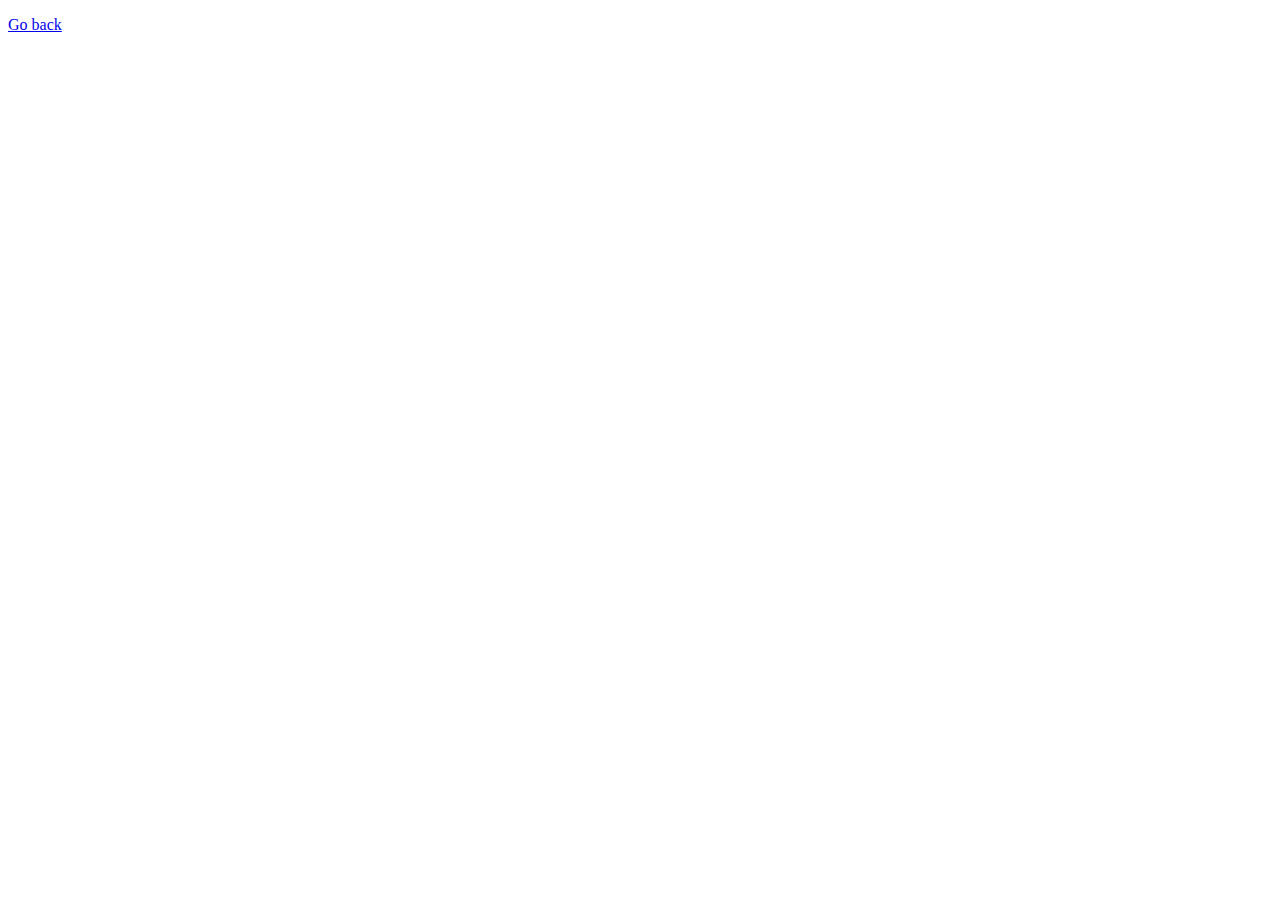
==== task-03.html @ 3425d05a "fix" ====
<!DOCTYPE html>
<html lang="ru">
  <head>
    <meta charset="UTF-8" />
    <meta http-equiv="X-UA-Compatible" content="IE=edge" />
    <meta name="viewport" content="width=device-width, initial-scale=1.0" />
    <title>Task 3</title>
    <link rel="stylesheet" href="css/common.css" />
  </head>
  <body>
    <p><a href="index.html">Go back</a></p>

    <ul class="gallery"></ul>

    <script src="js/task-03.js" type="module"></script>
  </body>
</html>
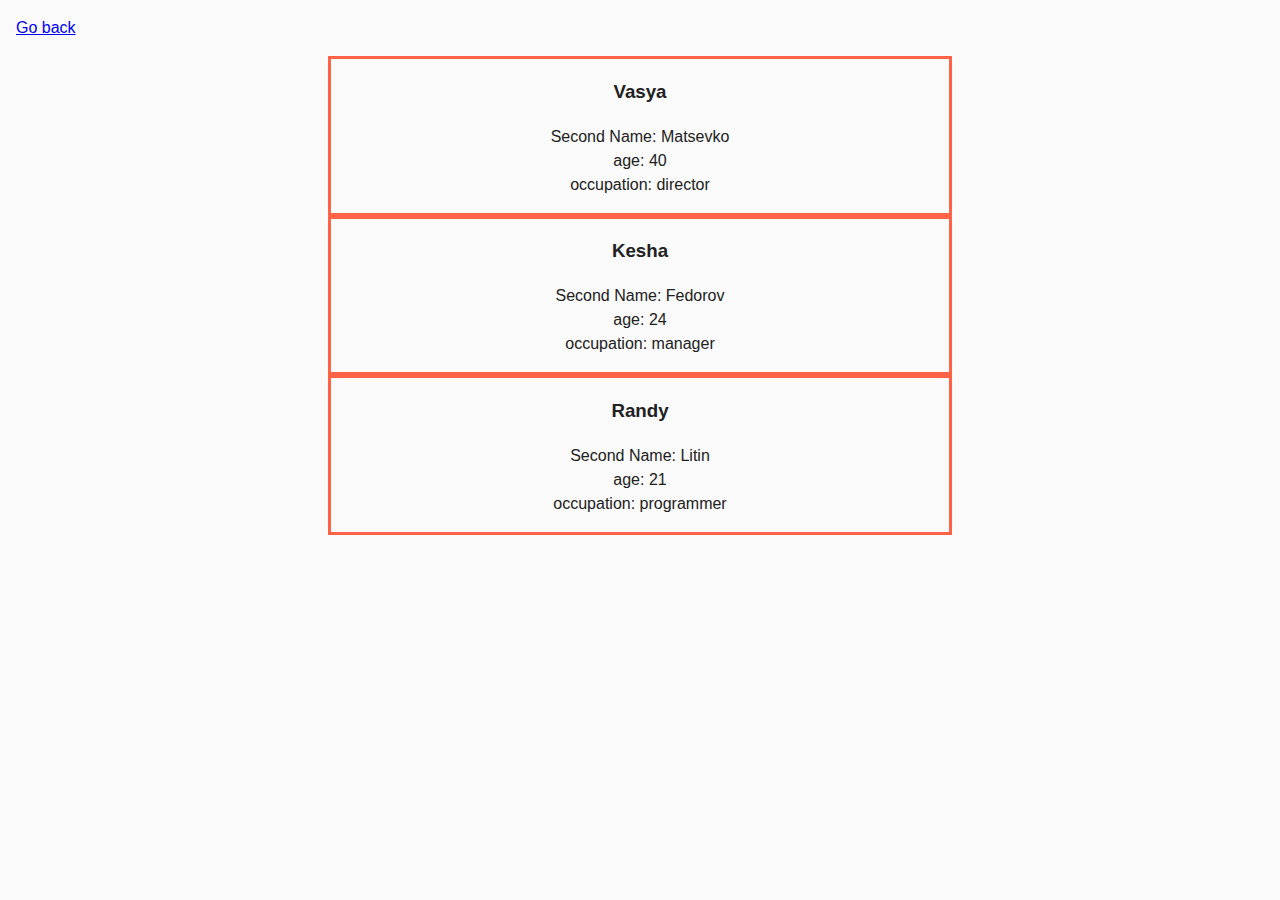
==== commit d531149f: "fix" ====
--- a/task-03.html
+++ b/task-03.html
@@ -10,7 +10,7 @@
   <body>
     <p><a href="index.html">Go back</a></p>
 
-    <ul class="gallery"></ul>
+    <ul class="workersList"></ul>
 
     <script src="js/task-03.js" type="module"></script>
   </body>
--- a/css/common.css
+++ b/css/common.css
@@ -0,0 +1,34 @@
+* {
+  box-sizing: border-box;
+}
+
+body {
+  margin: 16px;
+  font-family: -apple-system, BlinkMacSystemFont, 'Segoe UI', Roboto, Oxygen,
+    Ubuntu, Cantarell, 'Open Sans', 'Helvetica Neue', sans-serif;
+  -webkit-font-smoothing: antialiased;
+  -moz-osx-font-smoothing: grayscale;
+  background-color: #fafafa;
+  color: #212121;
+  line-height: 1.5;
+}
+
+input {
+  padding: 8px;
+  font: inherit;
+}
+
+button {
+  padding: 8px 12px;
+  cursor: pointer;
+}
+
+
+.li-item {
+  border: 3px solid tomato;
+  width: 50%;
+  margin-left: auto;
+  margin-right: auto;
+  text-align: center;
+  list-style: none;
+}